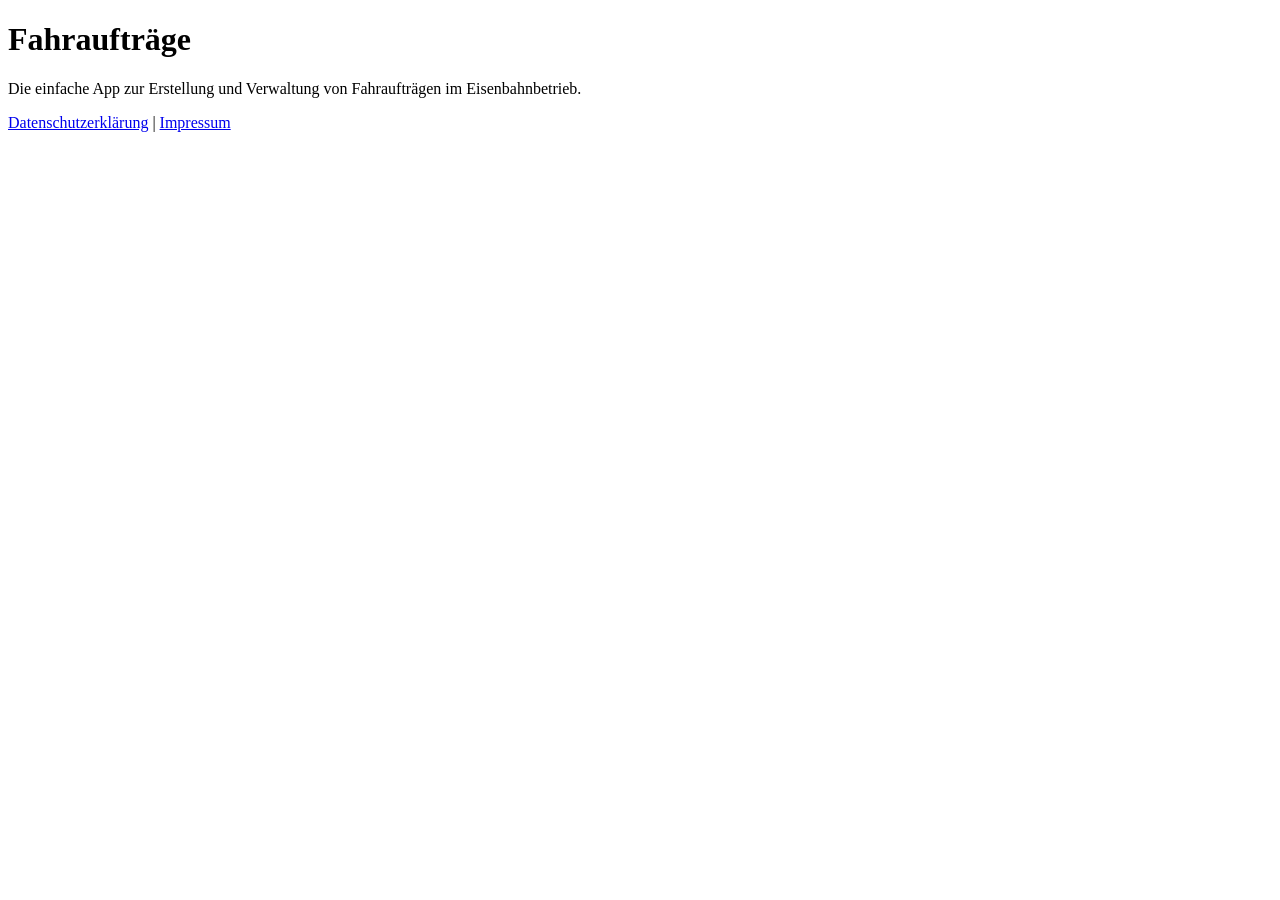
==== index.html @ 8bb6d340 "Add files via upload" ====
<!DOCTYPE html><html lang='de'><head><meta charset='UTF-8'><title>Fahraufträge</title></head><body><h1>Fahraufträge</h1><p>Die einfache App zur Erstellung und Verwaltung von Fahraufträgen im Eisenbahnbetrieb.</p><p><a href='datenschutz.html'>Datenschutzerklärung</a> | <a href='impressum.html'>Impressum</a></p></body></html>
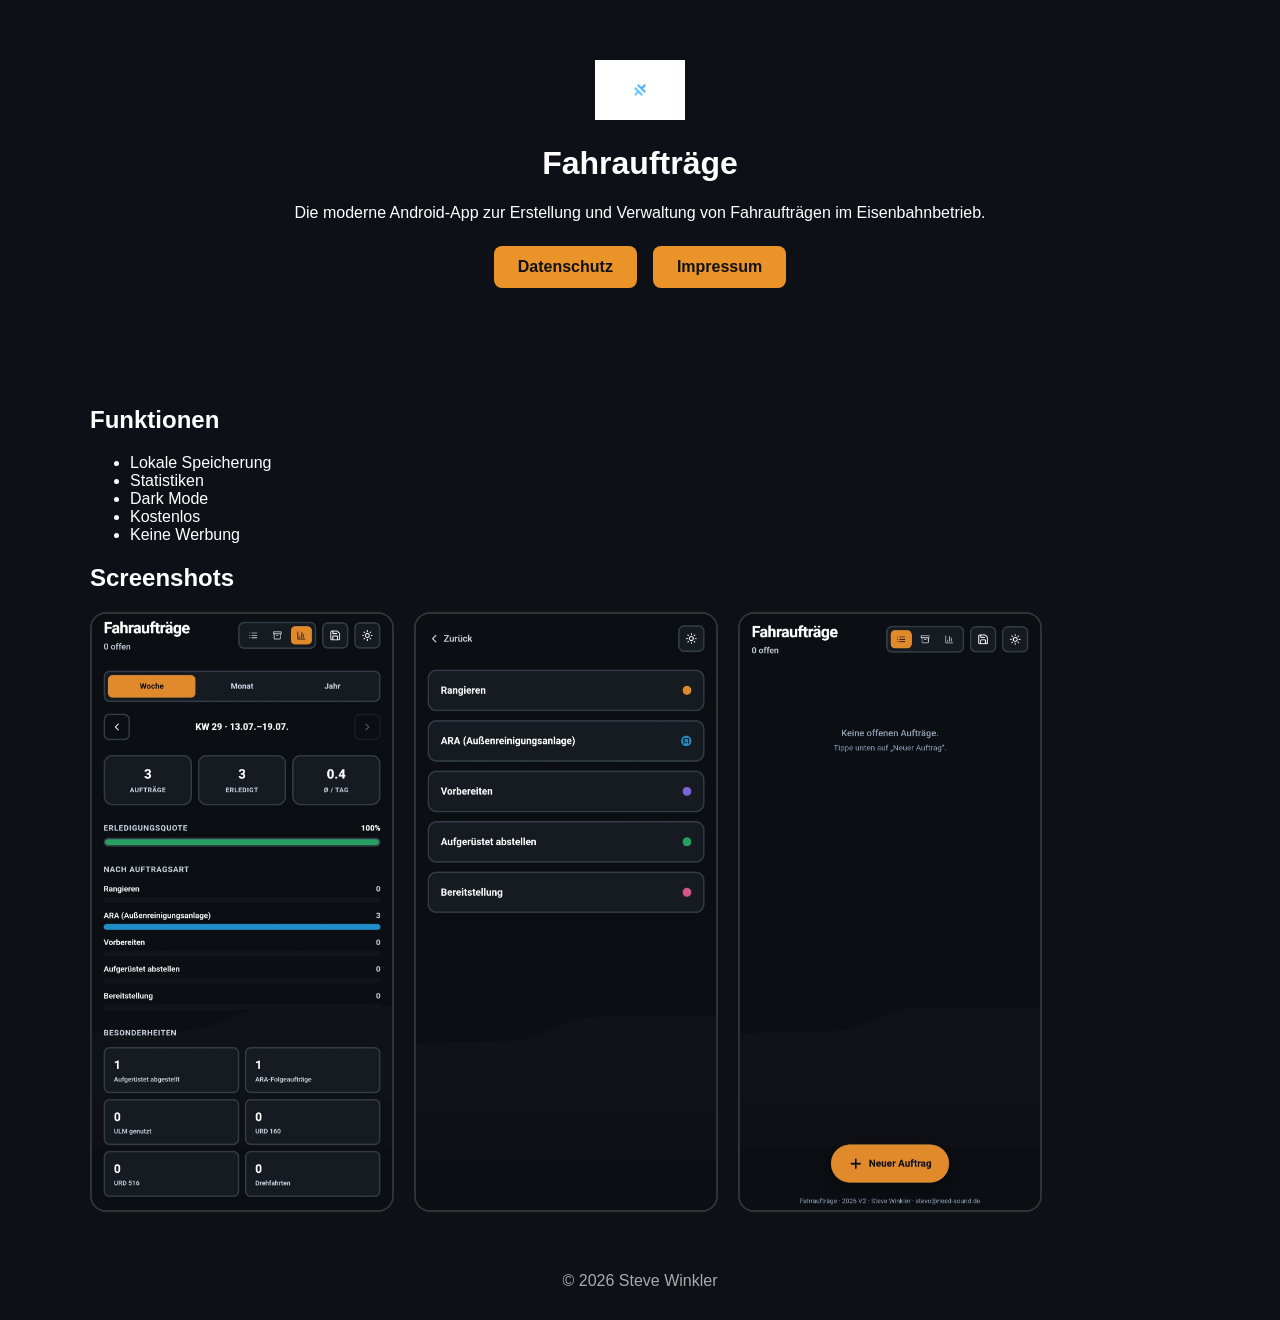
==== commit d0308dbd: "Add files via upload" ====
--- a/index.html
+++ b/index.html
@@ -1 +1 @@
-<!DOCTYPE html><html lang='de'><head><meta charset='UTF-8'><title>Fahraufträge</title></head><body><h1>Fahraufträge</h1><p>Die einfache App zur Erstellung und Verwaltung von Fahraufträgen im Eisenbahnbetrieb.</p><p><a href='datenschutz.html'>Datenschutzerklärung</a> | <a href='impressum.html'>Impressum</a></p></body></html>+<!doctype html><html lang='de'><head><meta charset='utf-8'><meta name='viewport' content='width=device-width,initial-scale=1'><link rel='stylesheet' href='style.css'><title>Fahraufträge</title></head><body><header><img src='images/logo.png' width='90'><h1>Fahraufträge</h1><p>Die moderne Android-App zur Erstellung und Verwaltung von Fahraufträgen im Eisenbahnbetrieb.</p><a class='btn' href='datenschutz.html'>Datenschutz</a><a class='btn' href='impressum.html'>Impressum</a></header><div class='wrap'><h2>Funktionen</h2><ul><li>Lokale Speicherung</li><li>Statistiken</li><li>Dark Mode</li><li>Kostenlos</li><li>Keine Werbung</li></ul><h2>Screenshots</h2><div class='cards'><img src='images/screen1.jpg'><img src='images/screen2.jpg'><img src='images/screen3.jpg'></div></div><footer>© 2026 Steve Winkler</footer></body></html>
--- a/style.css
+++ b/style.css
@@ -0,0 +1 @@
+body{margin:0;font-family:Segoe UI,sans-serif;background:#0d1117;color:#fff}header{padding:60px;text-align:center}.btn{display:inline-block;padding:12px 24px;background:#ea9328;color:#111;text-decoration:none;border-radius:8px;margin:8px;font-weight:bold}.wrap{max-width:1100px;margin:auto;padding:30px}.cards{display:flex;gap:20px;flex-wrap:wrap}.cards img{width:300px;border-radius:16px;border:2px solid #333}footer{text-align:center;padding:30px;color:#aaa}
